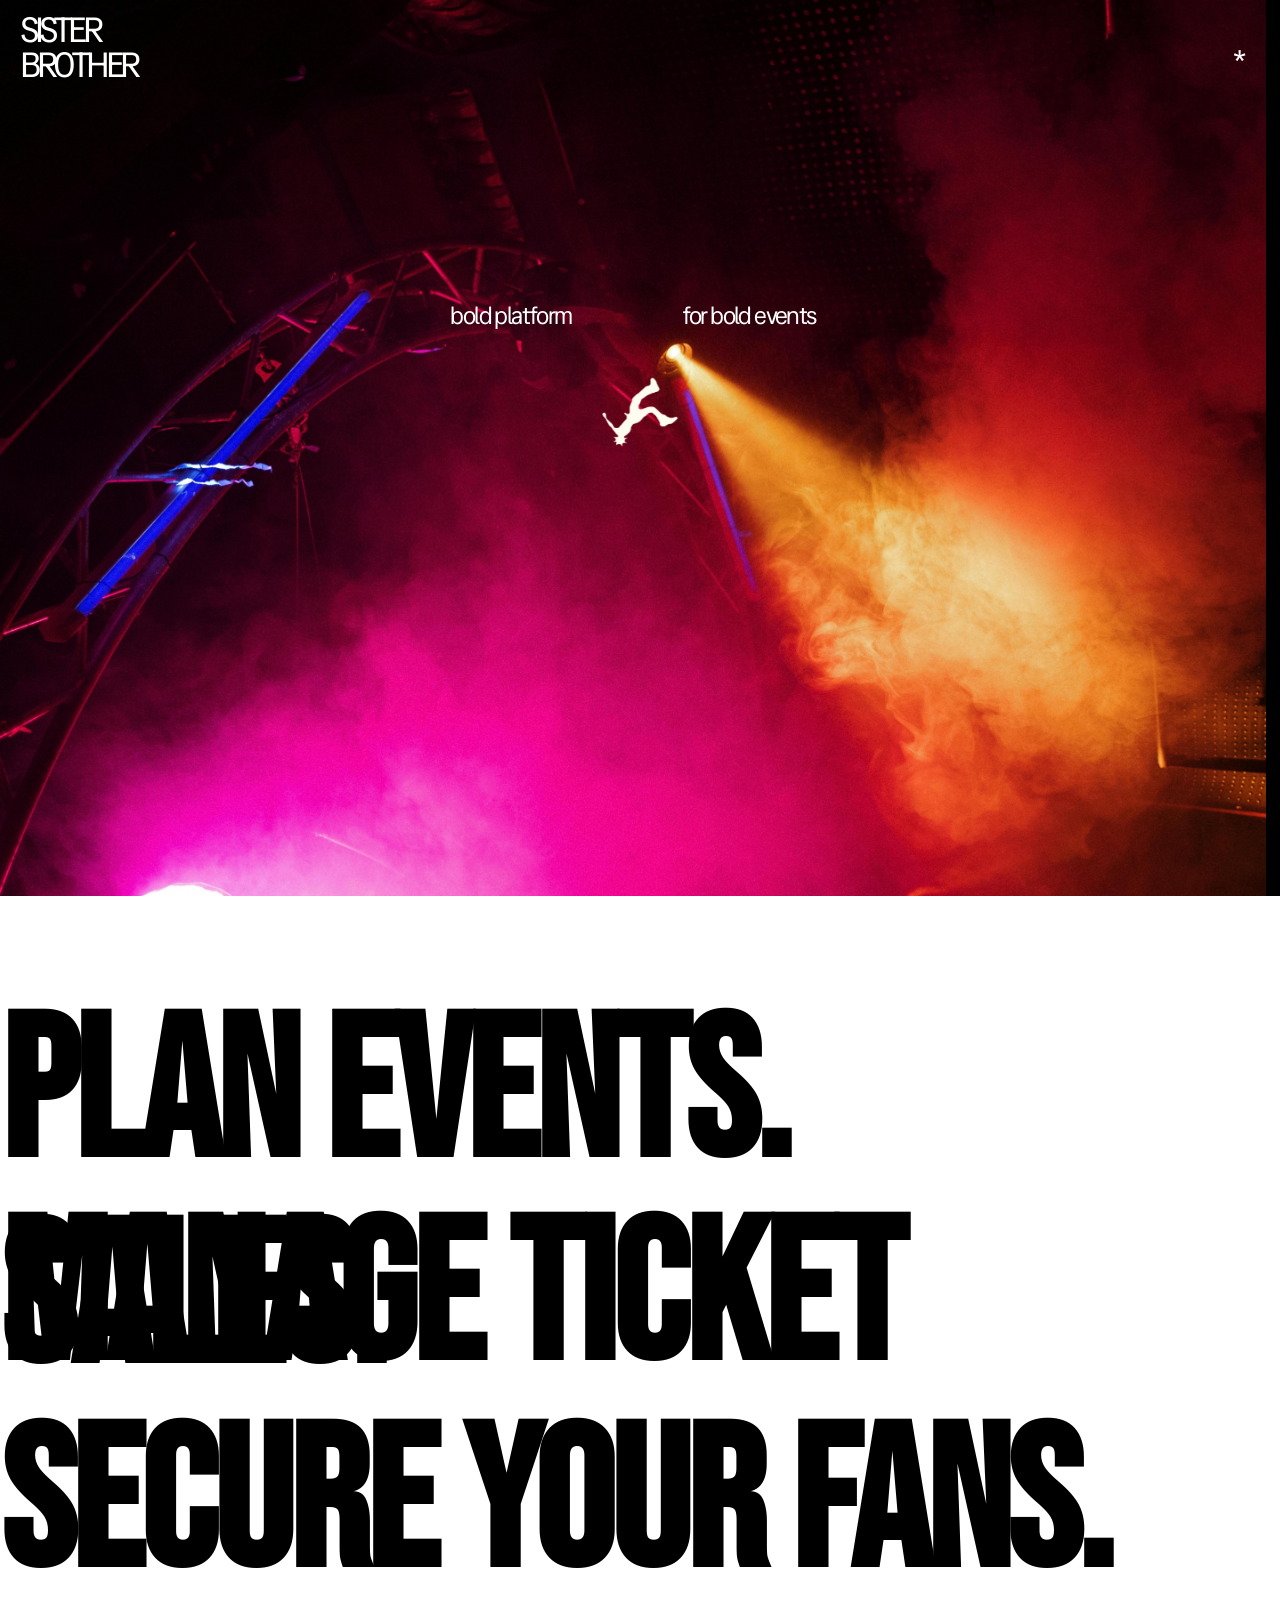
==== index.html @ 3795edfa "push" ====
<!DOCTYPE html>
<html lang="en">
<head>
    <meta charset="UTF-8">
    <meta name="viewport" content="width=device-width, initial-scale=1.0">
    <title>SisterBrother</title>
    <link rel="stylesheet" href="./styles.css">

<link rel="preconnect" href="https://fonts.googleapis.com">
<link rel="preconnect" href="https://fonts.gstatic.com" crossorigin>
<link href="https://fonts.googleapis.com/css2?family=Bebas+Neue&family=Roboto:ital,wght@0,100..900;1,100..900&family=Syncopate:wght@400;700&family=Vend+Sans:ital,wght@0,300..700;1,300..700&family=Vina+Sans&display=swap" rel="stylesheet">


</head>
<body>
     <section class="landing">
        <div class="landing-image">
        <div class="header-nav">
            <div class="nav-title-div">
                <p class="nav-title-item">SISTER</p>
                <p class="nav-title-item">BROTHER</p>
            </div>
            <div class="nav-menu">
                <p class="nav-menu-text">*</p>
            </div>
        </div>
        <div class="header-main">
            <p class="header-main-para header-main-para-static">bold platform</p>
            <img src="./img/dot-art-1767721425192-removebg-preview.png" alt="" class="header-main-pic">
            <p class="header-main-para header-main-para-static">for bold events</p>
        </div>
        </div>
     </section>

     <section class="section2">
        <p class="section2-item">PLAN EVENTS.</p>
        <p class="section2-item">MANAGE TICKET SALES.</p>
        <p class="section2-item">SECURE YOUR FANS.</p>
     </section>
</body>
</html>
---- styles.css ----
*{
    list-style: none;
    text-decoration: none;
}


body{
    margin: 0 auto;
    position: relative;
}

.landing{
    background-color: black;
}

.landing-image{
    background-image: url(./img/pexels-cottonbro-4722053.jpg);
    width: 98.89999969999vw;
    height: 70vw;
    background-position: center;
    background-size: cover;
}

.header-nav{
    max-width: 100vw;
    padding-top: 30px;
    margin-top: 0 auto;
    padding-left: 20px;
    padding-right: 20px;
    background-color: rgba(0, 255, 255, 0);
  display: flex;
  justify-content: space-between;
  align-items: center;
}

.nav-title-item{
 margin-top: 0px;
 font-size: 35px;
 color: white;
   font-family: Vend sans;
  font-style: normal;
  line-height: 0.1%;
  letter-spacing: -4.3px;
}

.nav-menu-text{
    color: white;
    font-family: Vend sans;
    font-size: 40px;
    margin: 0 auto;
}

.header-main-para{
    font-size: 23px;
    font-family: Vend Sans;
    color: #ffffff;
}

.header-main :nth-child(1){
    padding-right: 50px;
}

.header-main :nth-child(3){
    padding-left: 50px;
}

.header-main-pic{
    width: 100px;
     position: fixed;
    top: 40%;  /* Distance from top of viewport */
    left: 46%;
}

.header-main{
    display: flex;
    padding-top: 176px;
    align-items: center;
    gap: 10px;
    justify-content: center;
    letter-spacing: -1.6px;
}


.section2{
line-height: 20%;
}

.section2-item{
    font-family: Bebas Neue;
    font-weight: 700;
    font-size: 200px;
    letter-spacing: -4px;
}
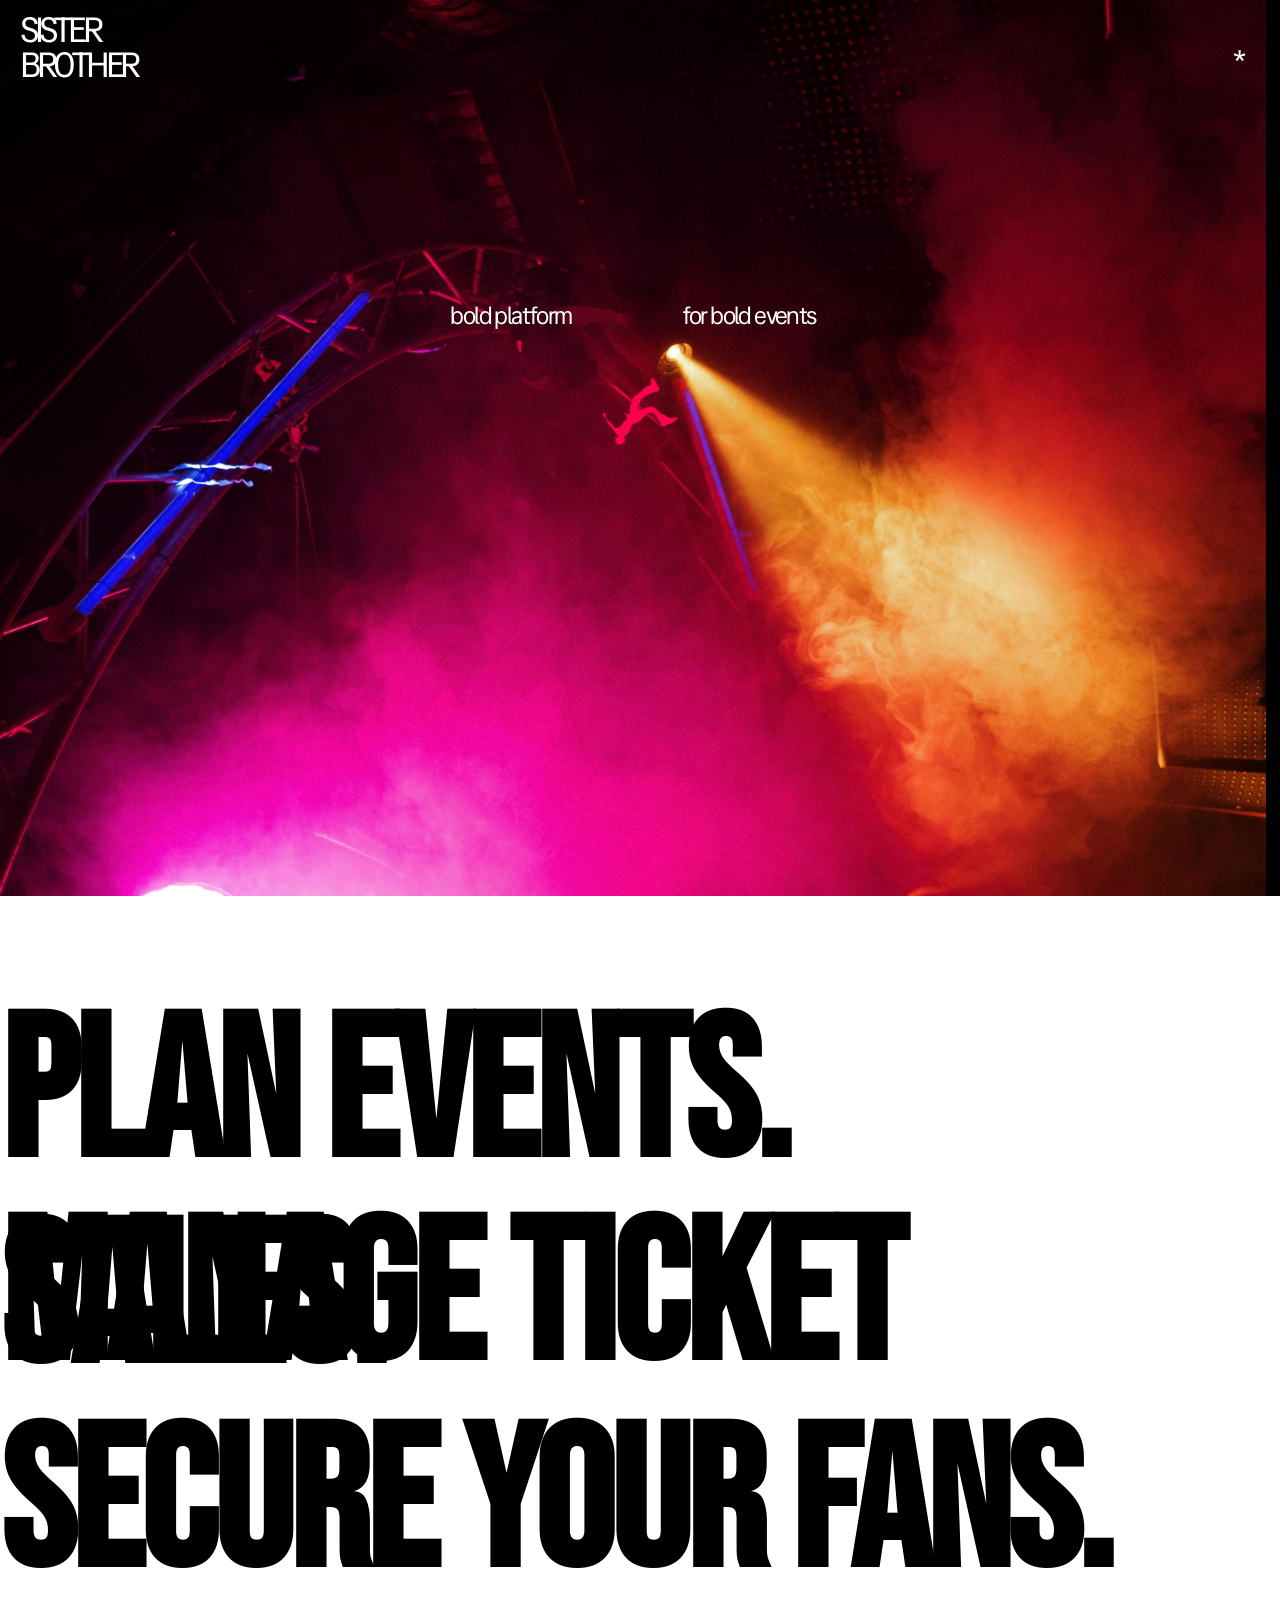
==== commit c6e199e0: "push" ====
--- a/index.html
+++ b/index.html
@@ -33,9 +33,12 @@
      </section>
 
      <section class="section2">
+        <img src="./img/dot-art-1767988315782-removebg-preview.png" alt="" class="section2-img">
         <p class="section2-item">PLAN EVENTS.</p>
         <p class="section2-item">MANAGE TICKET SALES.</p>
         <p class="section2-item">SECURE YOUR FANS.</p>
      </section>
+
+     <script src="main.js"></script>
 </body>
 </html>
--- a/styles.css
+++ b/styles.css
@@ -91,3 +91,10 @@
     font-size: 200px;
     letter-spacing: -4px;
 }
+
+.section2-img{
+    width: 100px;
+     position: fixed;
+    top: 40%;  /* Distance from top of viewport */
+    left: 46%;
+}
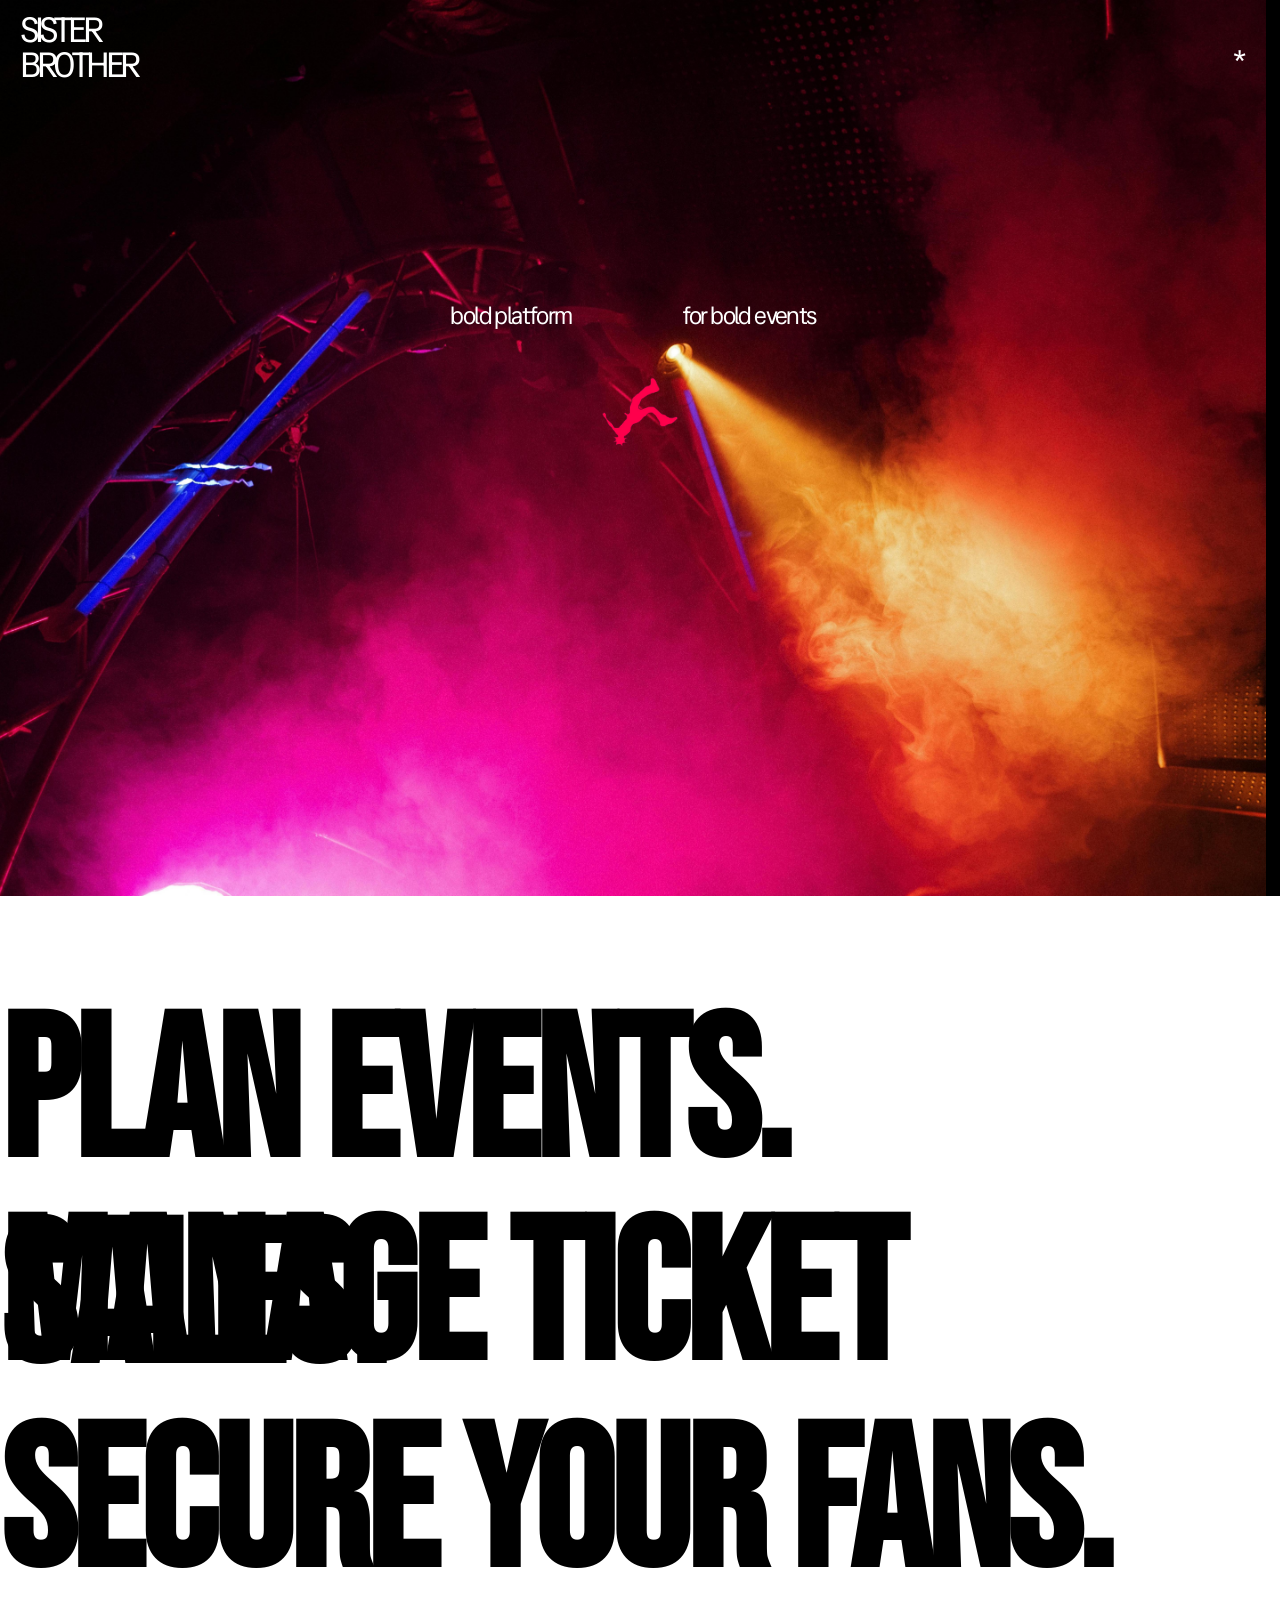
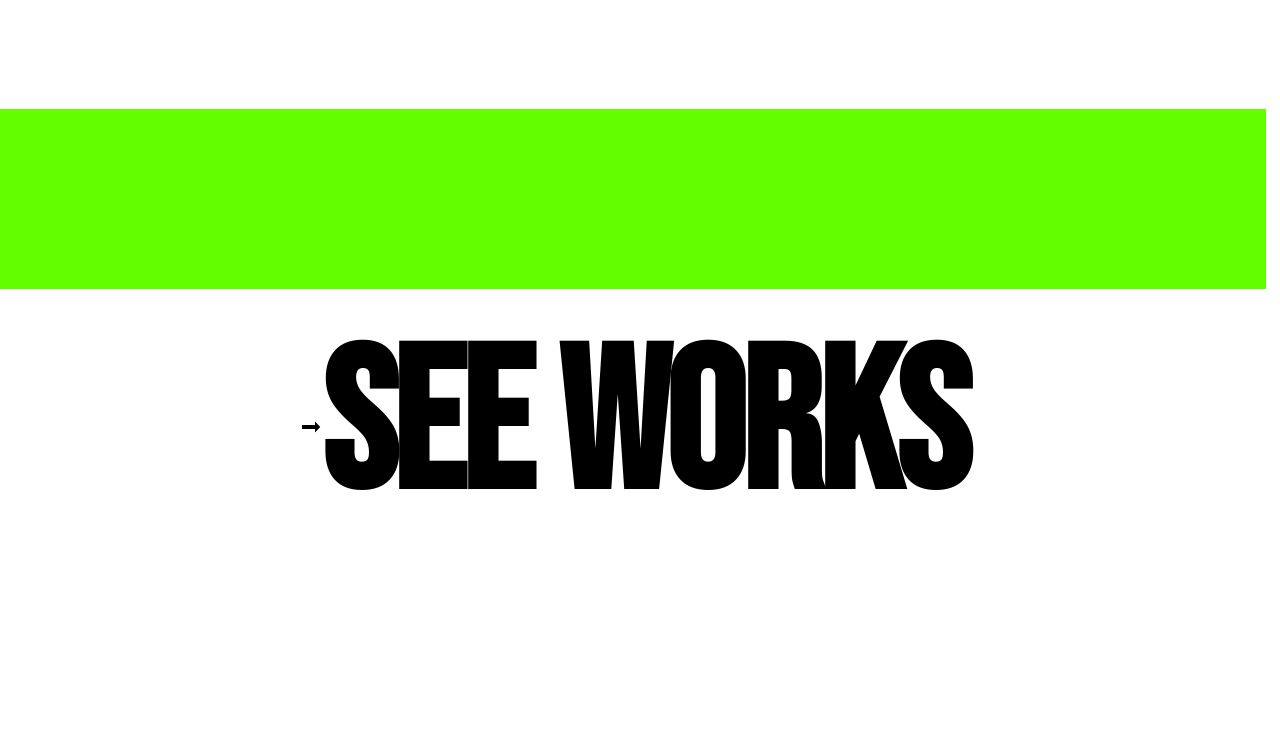
==== commit dc1eb2ba: "push" ====
--- a/index.html
+++ b/index.html
@@ -39,6 +39,17 @@
         <p class="section2-item">SECURE YOUR FANS.</p>
      </section>
 
+
+     <section class="footer">
+        <div class="footer-wrapper">
+            <div class="footer-arrow-wrapper">
+                <img src="./arrow.svg" alt="" class="footer-arrow">
+            </div>
+            <div class="footer-text-wrapper">
+                <p class="footer-text">SEE WORKS</p>
+            </div>
+        </div>
+     </section>
      <script src="main.js"></script>
 </body>
 </html>
--- a/styles.css
+++ b/styles.css
@@ -97,4 +97,23 @@
      position: fixed;
     top: 40%;  /* Distance from top of viewport */
     left: 46%;
+}
+
+.footer{
+    width: 98.9vw;
+    background-color: #61ff00;
+    height: 20vh;
+}
+
+.footer-wrapper{
+    display: flex;
+    justify-content: center;
+    align-items: center;
+}
+
+.footer-text{
+    font-family: Bebas Neue;
+    font-weight: 700;
+    font-size: 200px;
+    letter-spacing: -4px;
 }
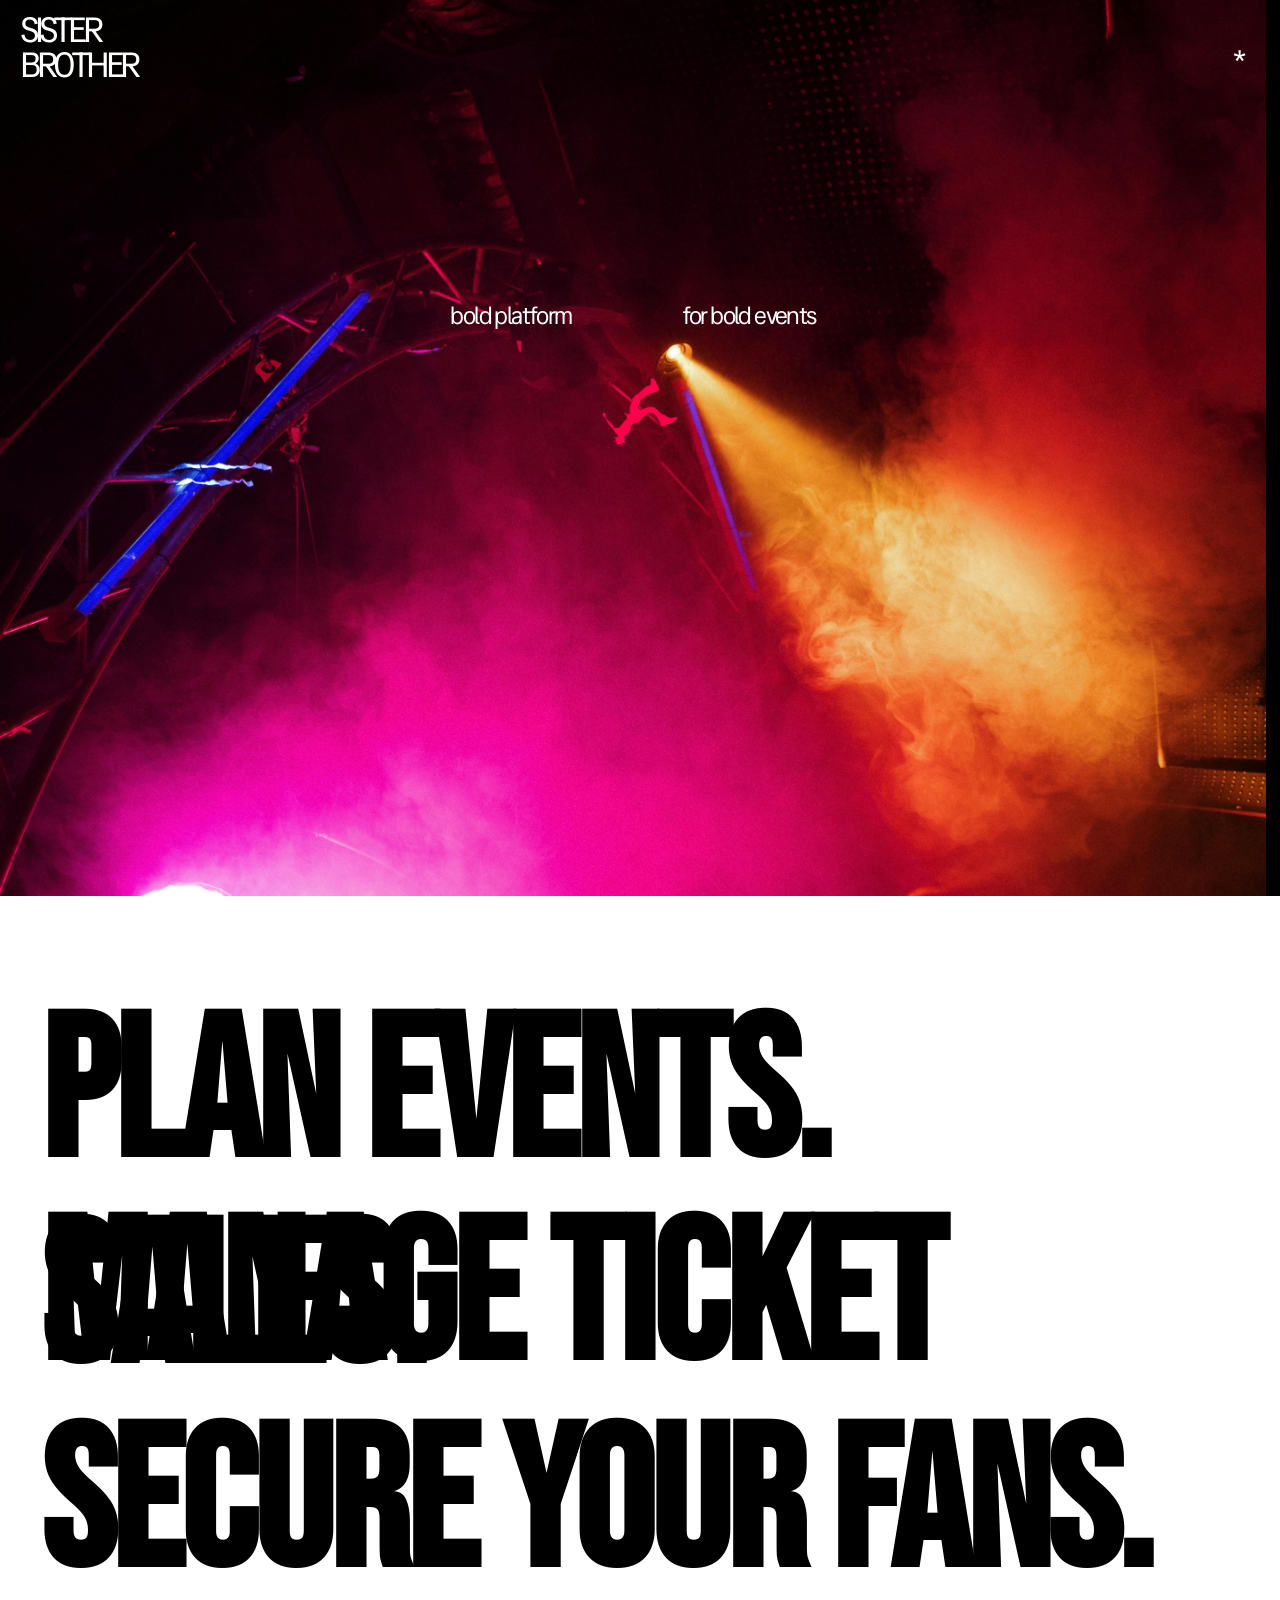
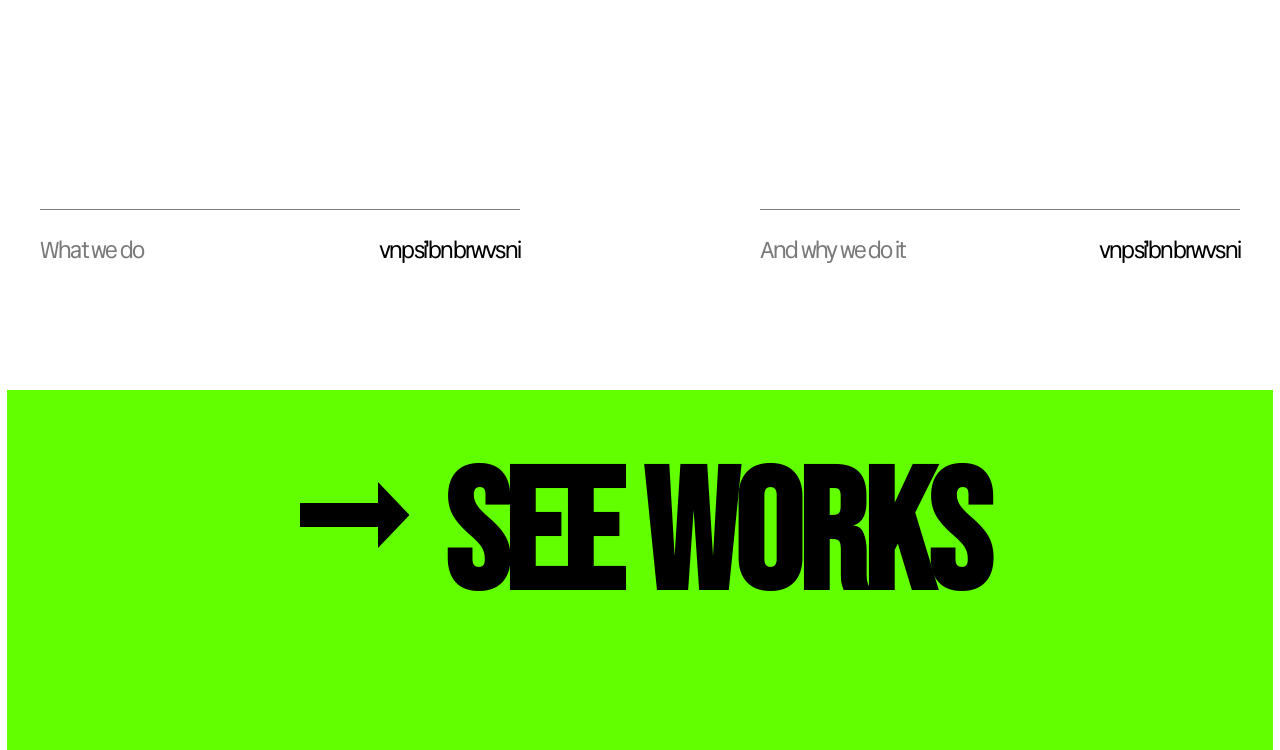
==== commit c6e5d659: "push" ====
--- a/index.html
+++ b/index.html
@@ -40,6 +40,22 @@
      </section>
 
 
+     <section class="faq">
+        <div class="faq-wrapper">
+            <div class="faq-wrapper-2">
+                <p class="faq-heading">What we do</p>
+                <p class="faq-text">vnpsi'bnbrwvsni</p>
+            </div>
+
+             <div class="faq-wrapper-2">
+                <p class="faq-heading">And why we do it</p>
+                <p class="faq-text">vnpsi'bnbrwvsni</p>
+            </div>
+        </div>
+
+     </section>
+
+
      <section class="footer">
         <div class="footer-wrapper">
             <div class="footer-arrow-wrapper">
--- a/styles.css
+++ b/styles.css
@@ -83,6 +83,7 @@
 
 .section2{
 line-height: 20%;
+margin-left: 40px;
 }
 
 .section2-item{
@@ -102,18 +103,68 @@
 .footer{
     width: 98.9vw;
     background-color: #61ff00;
-    height: 20vh;
+    height: 40vh;
+    margin: 0 auto;
 }
 
 .footer-wrapper{
     display: flex;
     justify-content: center;
     align-items: center;
+    gap: 30px;
+}
+
+.footer-arrow{
+ width: 120px;
 }
 
 .footer-text{
     font-family: Bebas Neue;
     font-weight: 700;
-    font-size: 200px;
+    font-size: 170px;
     letter-spacing: -4px;
+    margin: 0 auto;
+    padding-top: 47px;
+}
+
+
+.footer-arrow-wrapper{
+    display: flex;
+    align-items: center;
+}
+
+.faq{
+    display: flex;
+    justify-content: center;
+}
+
+.faq-wrapper{
+    display: flex;
+    width: 99%;
+    justify-content: space-between;
+    margin-top: 100px;
+    margin-bottom: 100px;
+    margin-left: 40px;
+    margin-right: 40px;
+}
+
+.faq-wrapper-2{
+    display: flex;
+ flex-direction: row;
+ border-top: 1px solid grey;
+ width: 40%;
+ justify-content: space-between;
+}
+
+.faq-heading{
+     font-size: 23px;
+    font-family: Vend Sans;
+    letter-spacing: -1.8px;
+    color: rgba(0, 0, 0, 0.52);
+}
+
+.faq-text{
+     font-size: 23px;
+    font-family: Vend Sans;
+    letter-spacing: -1.8px;
 }
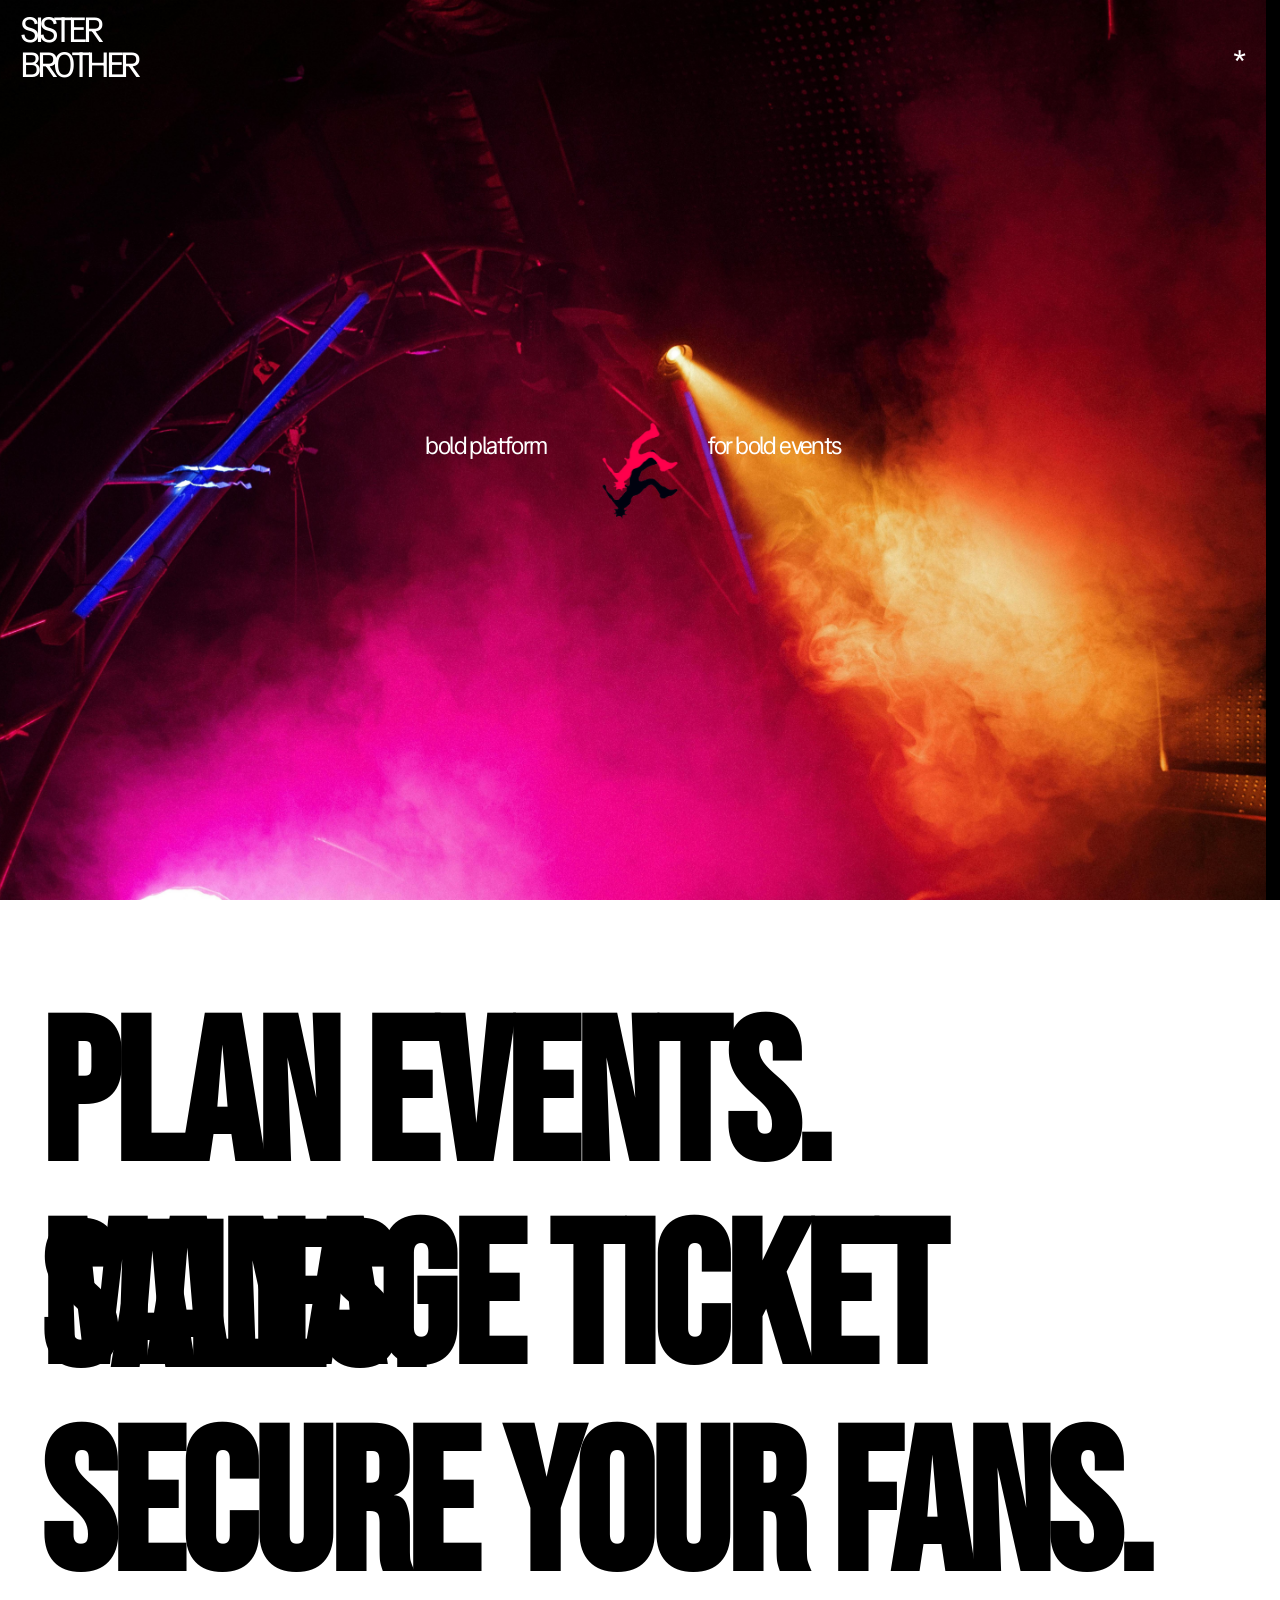
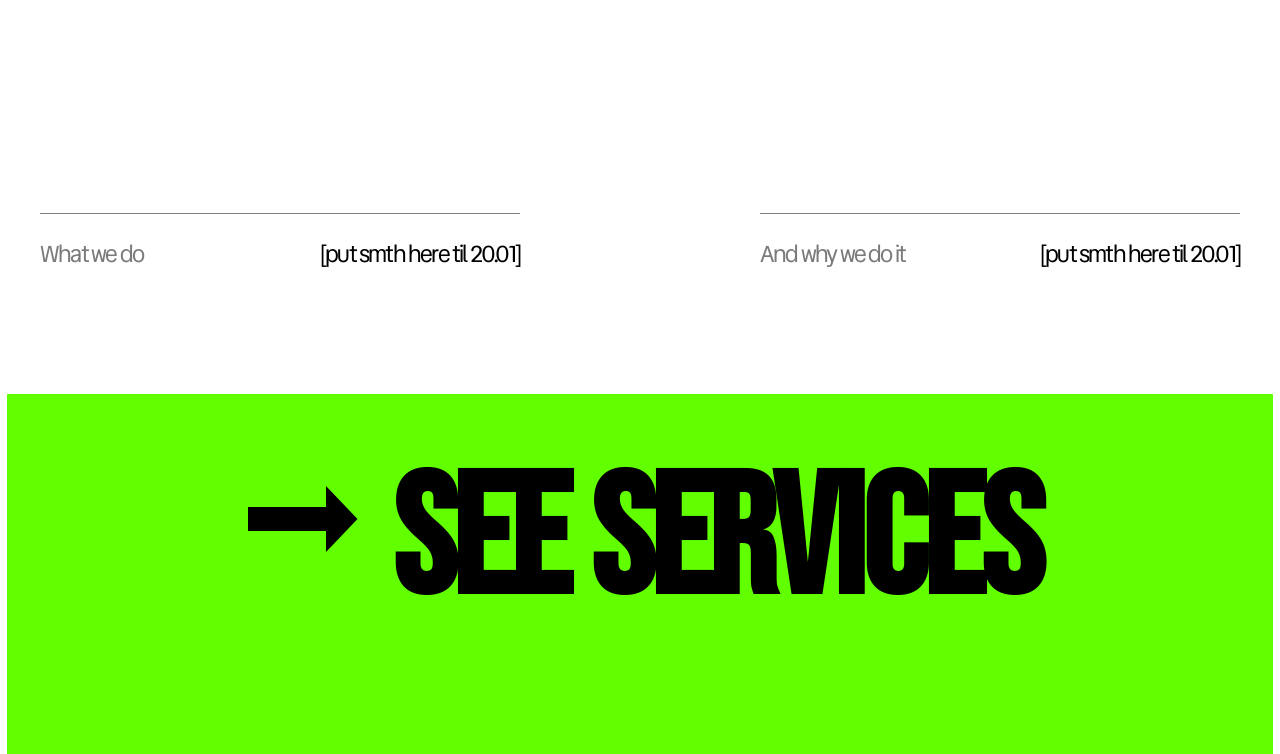
==== commit 178a45d1: "push" ====
--- a/index.html
+++ b/index.html
@@ -44,12 +44,12 @@
         <div class="faq-wrapper">
             <div class="faq-wrapper-2">
                 <p class="faq-heading">What we do</p>
-                <p class="faq-text">vnpsi'bnbrwvsni</p>
+                <p class="faq-text">[put smth here til 20.01]</p>
             </div>
 
              <div class="faq-wrapper-2">
                 <p class="faq-heading">And why we do it</p>
-                <p class="faq-text">vnpsi'bnbrwvsni</p>
+                <p class="faq-text">[put smth here til 20.01]</p>
             </div>
         </div>
 
@@ -62,7 +62,7 @@
                 <img src="./arrow.svg" alt="" class="footer-arrow">
             </div>
             <div class="footer-text-wrapper">
-                <p class="footer-text">SEE WORKS</p>
+                <p class="footer-text">SEE SERVICES</p>
             </div>
         </div>
      </section>
--- a/styles.css
+++ b/styles.css
@@ -16,13 +16,14 @@
 .landing-image{
     background-image: url(./img/pexels-cottonbro-4722053.jpg);
     width: 98.89999969999vw;
-    height: 70vw;
+    height: 100vh;
     background-position: center;
     background-size: cover;
 }
 
 .header-nav{
     max-width: 100vw;
+    max-height: 100vh;
     padding-top: 30px;
     margin-top: 0 auto;
     padding-left: 20px;
@@ -50,6 +51,11 @@
     margin: 0 auto;
 }
 
+.header-main {
+display: flex;
+    align-items: center;
+}  
+
 .header-main-para{
     font-size: 23px;
     font-family: Vend Sans;
@@ -67,15 +73,15 @@
 .header-main-pic{
     width: 100px;
      position: fixed;
-    top: 40%;  /* Distance from top of viewport */
+    top: 48%;  /* Distance from top of viewport */
     left: 46%;
 }
 
 .header-main{
     display: flex;
-    padding-top: 176px;
+    padding-top: 34vh;
     align-items: center;
-    gap: 10px;
+    gap: 60px;
     justify-content: center;
     letter-spacing: -1.6px;
 }
@@ -96,7 +102,7 @@
 .section2-img{
     width: 100px;
      position: fixed;
-    top: 40%;  /* Distance from top of viewport */
+    top: 45%;  /* Distance from top of viewport */
     left: 46%;
 }
 
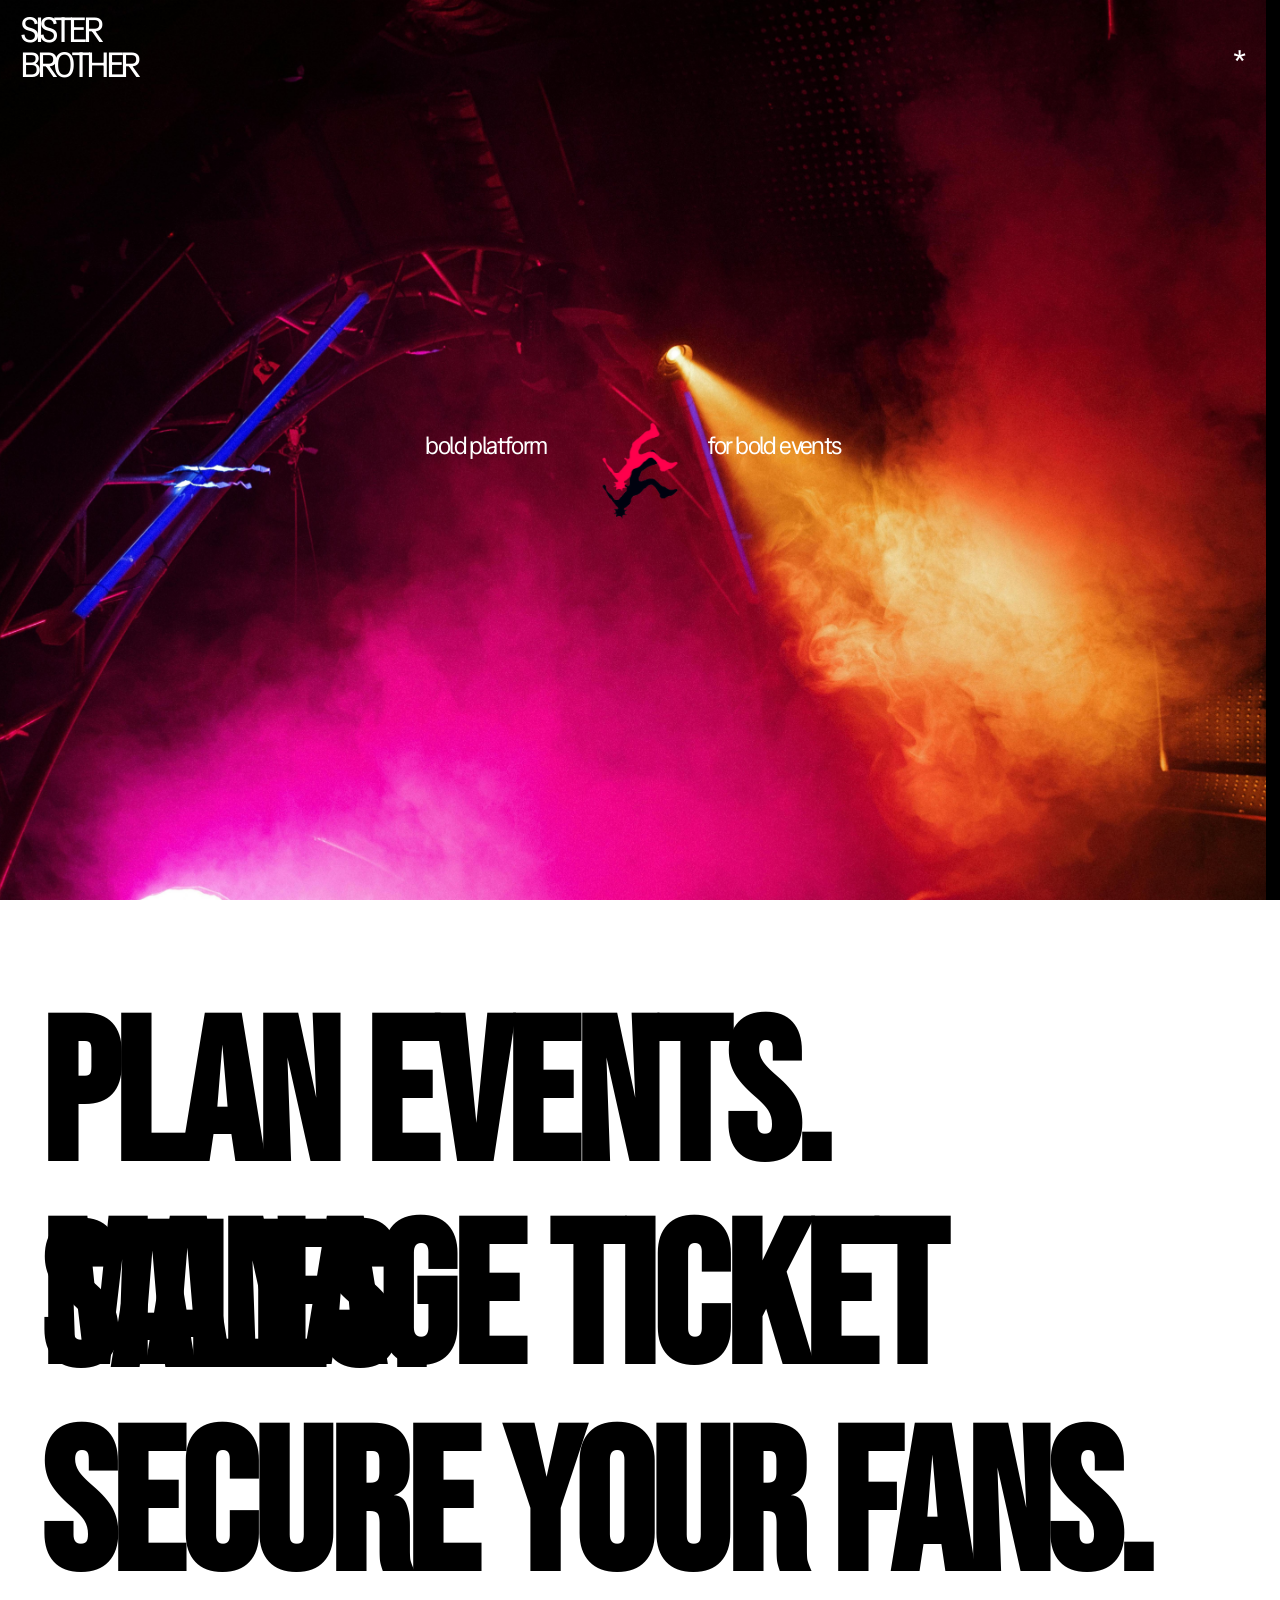
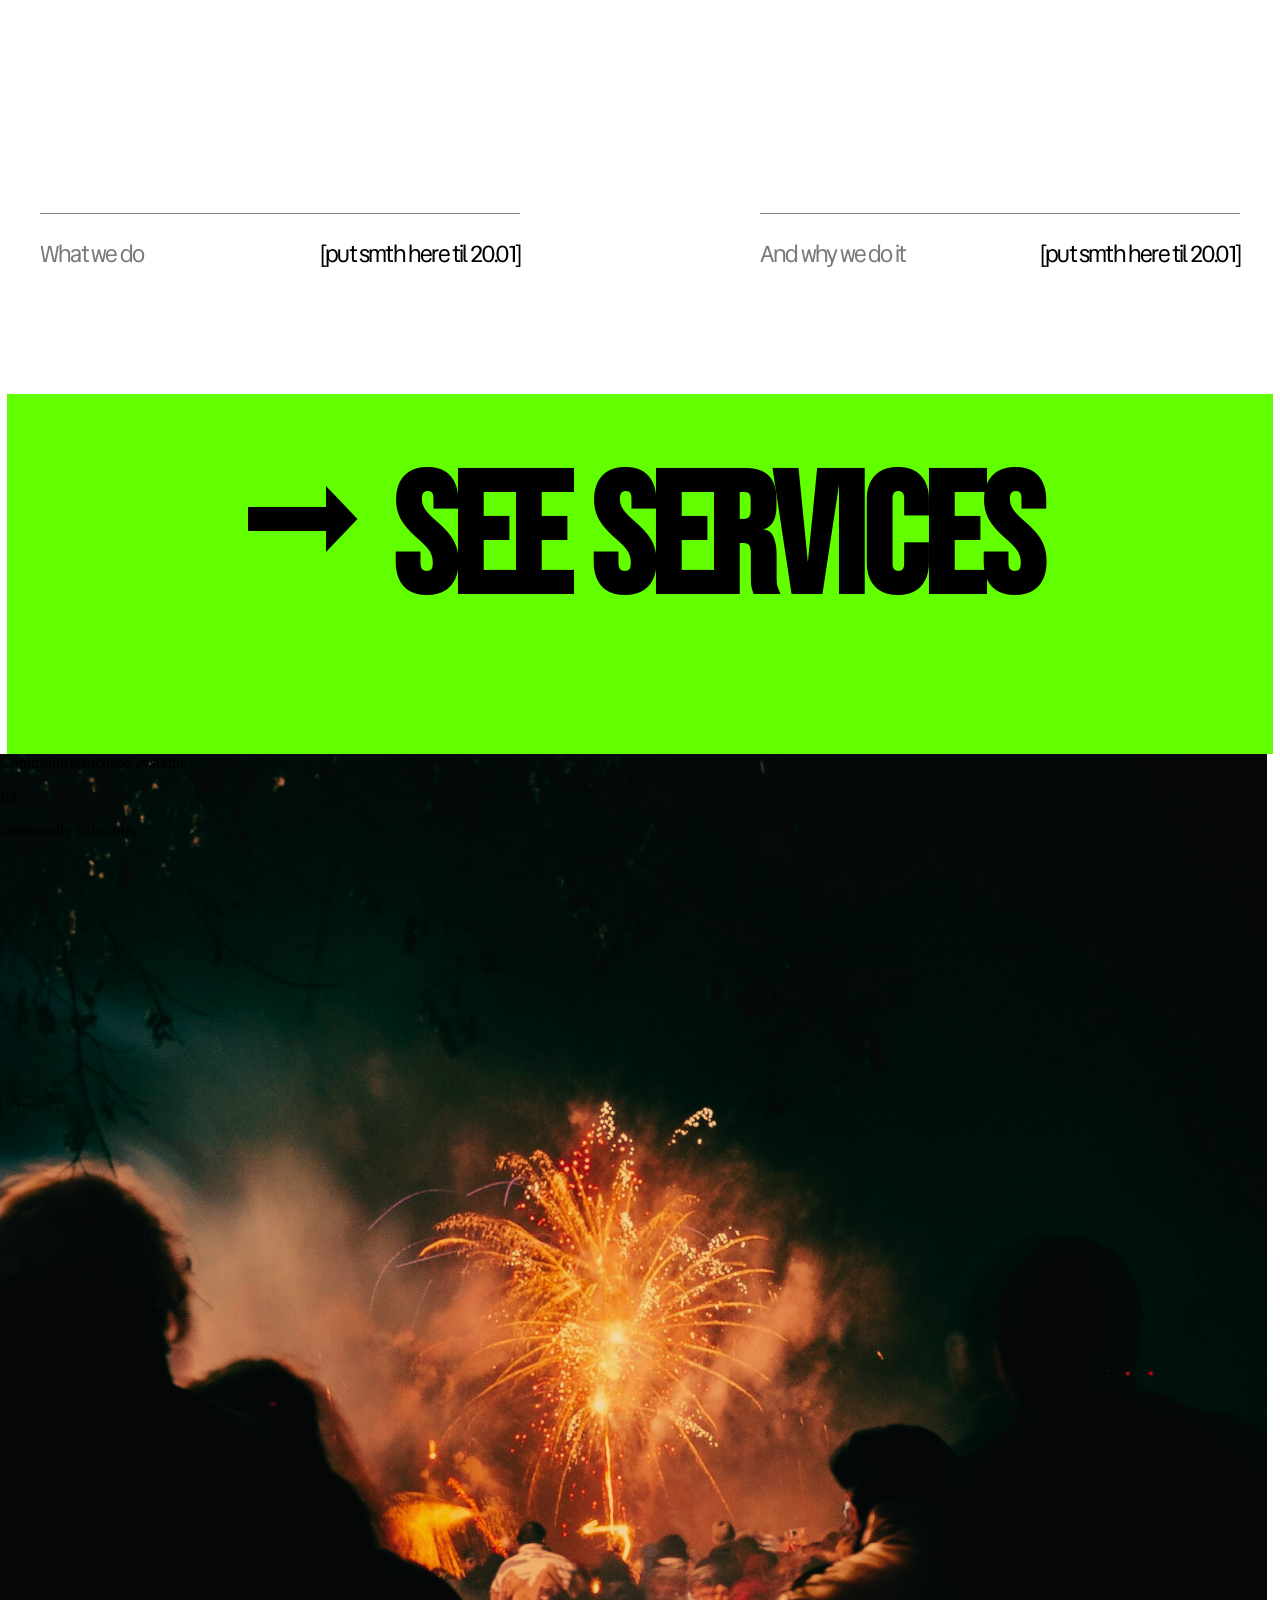
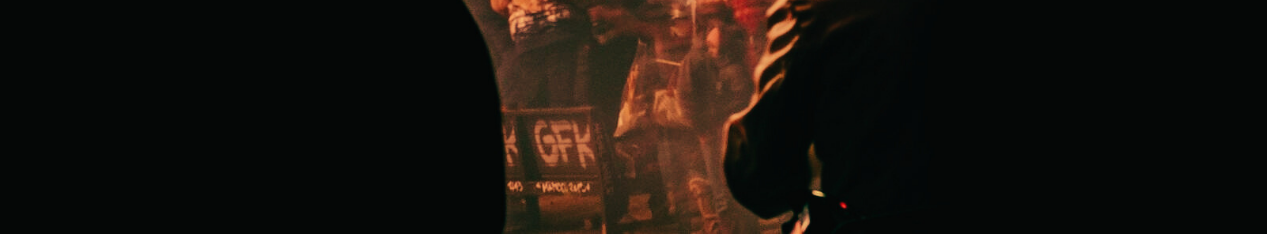
==== commit 6ec61550: "push" ====
--- a/index.html
+++ b/index.html
@@ -13,6 +13,7 @@
 
 </head>
 <body>
+    <div class="position-wrapper">
      <section class="landing">
         <div class="landing-image">
         <div class="header-nav">
@@ -54,6 +55,7 @@
         </div>
 
      </section>
+     </div>
 
 
      <section class="footer">
@@ -62,9 +64,25 @@
                 <img src="./arrow.svg" alt="" class="footer-arrow">
             </div>
             <div class="footer-text-wrapper">
-                <p class="footer-text">SEE SERVICES</p>
+                <p class="footer-text"><a href="./services.html" class="footer-text"></a>SEE SERVICES</p>
             </div>
         </div>
+     </section>
+
+
+
+     <section class="brag">
+
+     </section>
+
+     <section class="aboutus">
+    <div class="aboutus-wrapper">
+        <div class="aboutus-wrapper-2">
+            <p class="aboutus-text">Community-focused systems</p>
+            <p class="aboutus-text">for</p>
+            <p class="aboutus-text">community solutions</p>
+        </div>
+    </div>
      </section>
      <script src="main.js"></script>
 </body>
--- a/styles.css
+++ b/styles.css
@@ -8,6 +8,10 @@
     margin: 0 auto;
     position: relative;
 }
+
+
+
+
 
 .landing{
     background-color: black;
@@ -70,6 +74,13 @@
     padding-left: 50px;
 }
 
+
+
+
+
+
+
+
 .header-main-pic{
     width: 100px;
      position: fixed;
@@ -77,6 +88,24 @@
     left: 46%;
 }
 
+.section2-img{
+    width: 100px;
+     position: fixed;
+    top: 45%;  /* Distance from top of viewport */
+    left: 46%;
+}
+
+
+
+
+
+
+
+
+
+
+
+
 .header-main{
     display: flex;
     padding-top: 34vh;
@@ -97,13 +126,6 @@
     font-weight: 700;
     font-size: 200px;
     letter-spacing: -4px;
-}
-
-.section2-img{
-    width: 100px;
-     position: fixed;
-    top: 45%;  /* Distance from top of viewport */
-    left: 46%;
 }
 
 .footer{
@@ -173,4 +195,23 @@
      font-size: 23px;
     font-family: Vend Sans;
     letter-spacing: -1.8px;
+}
+
+
+.aboutus{
+    margin-top: 0 auto;
+    overflow: hidden;
+}
+
+.aboutus-wrapper{
+    background-image: url(./img/vhde.png);
+    width: 99vw;
+    height: 120vh;
+    background-position: center;
+    background-size: cover;
+}
+
+
+.aboutus-text{
+    margin-top: 0;
 }
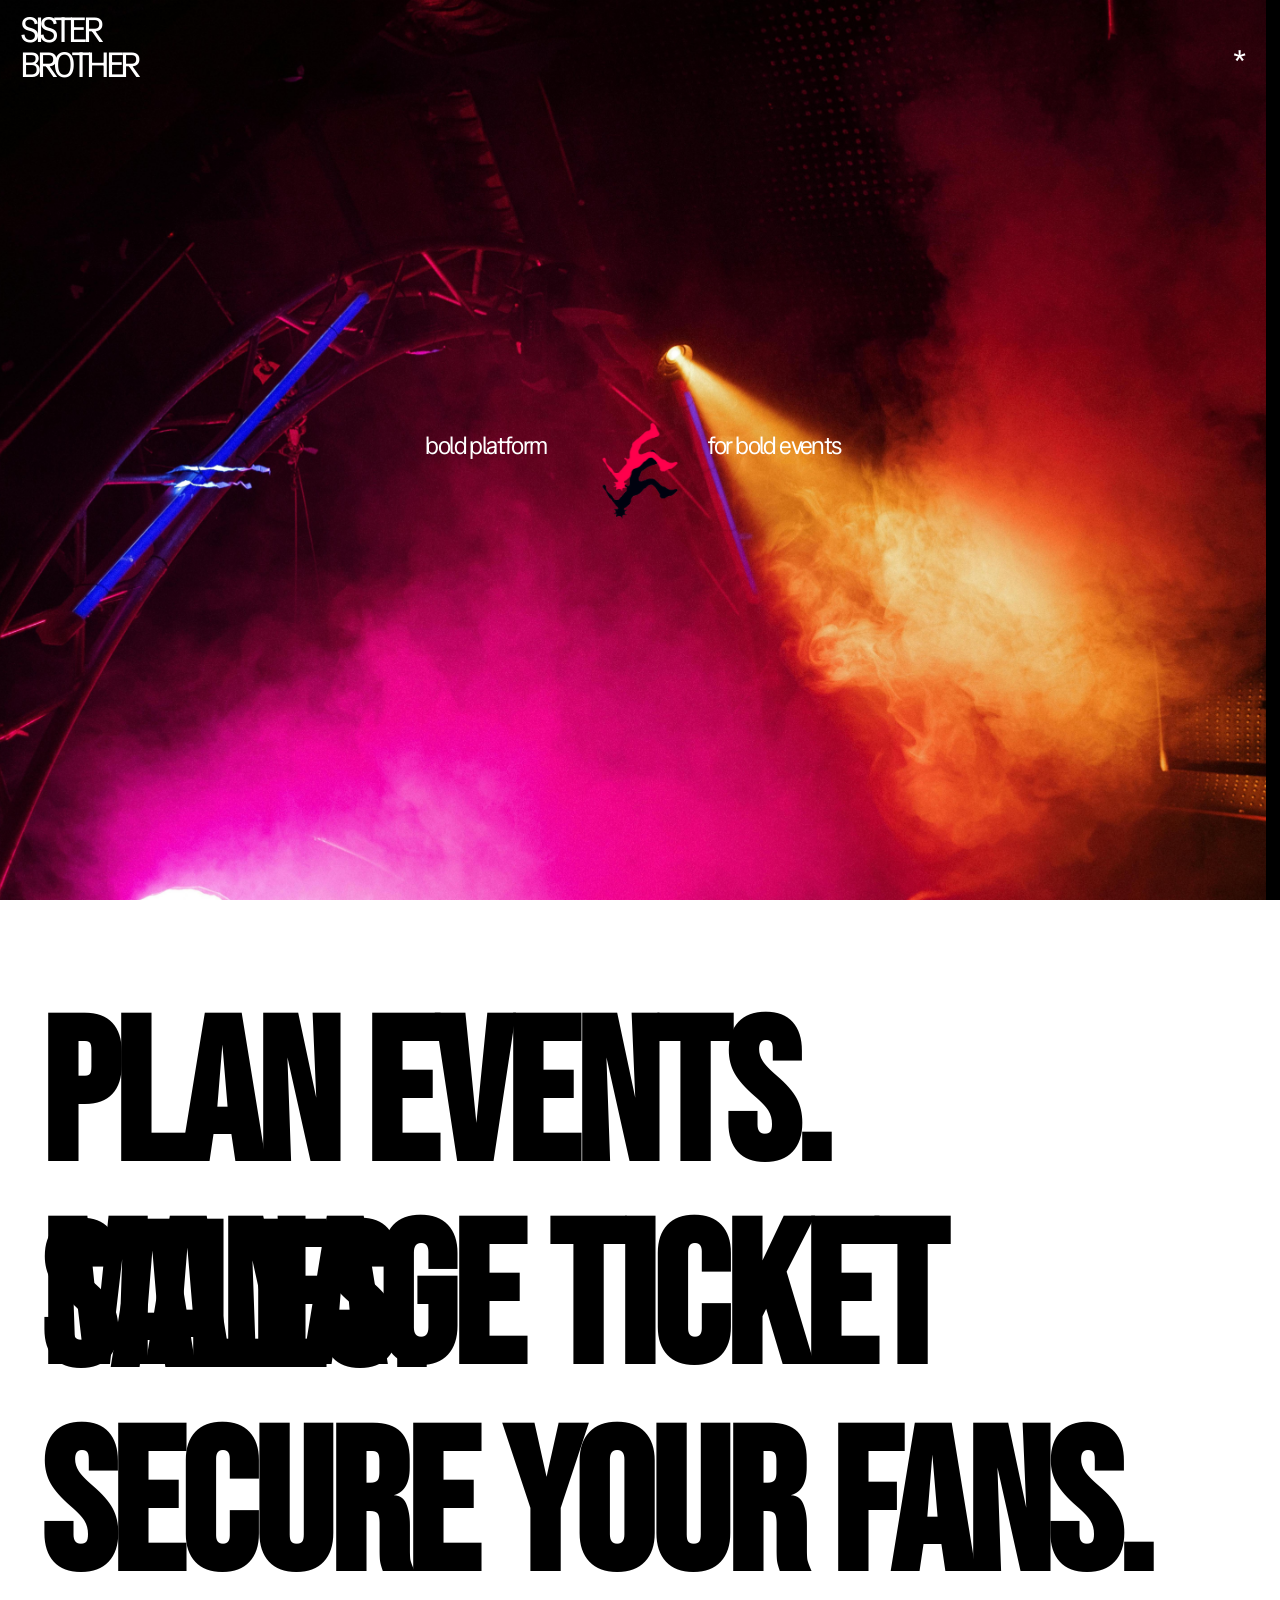
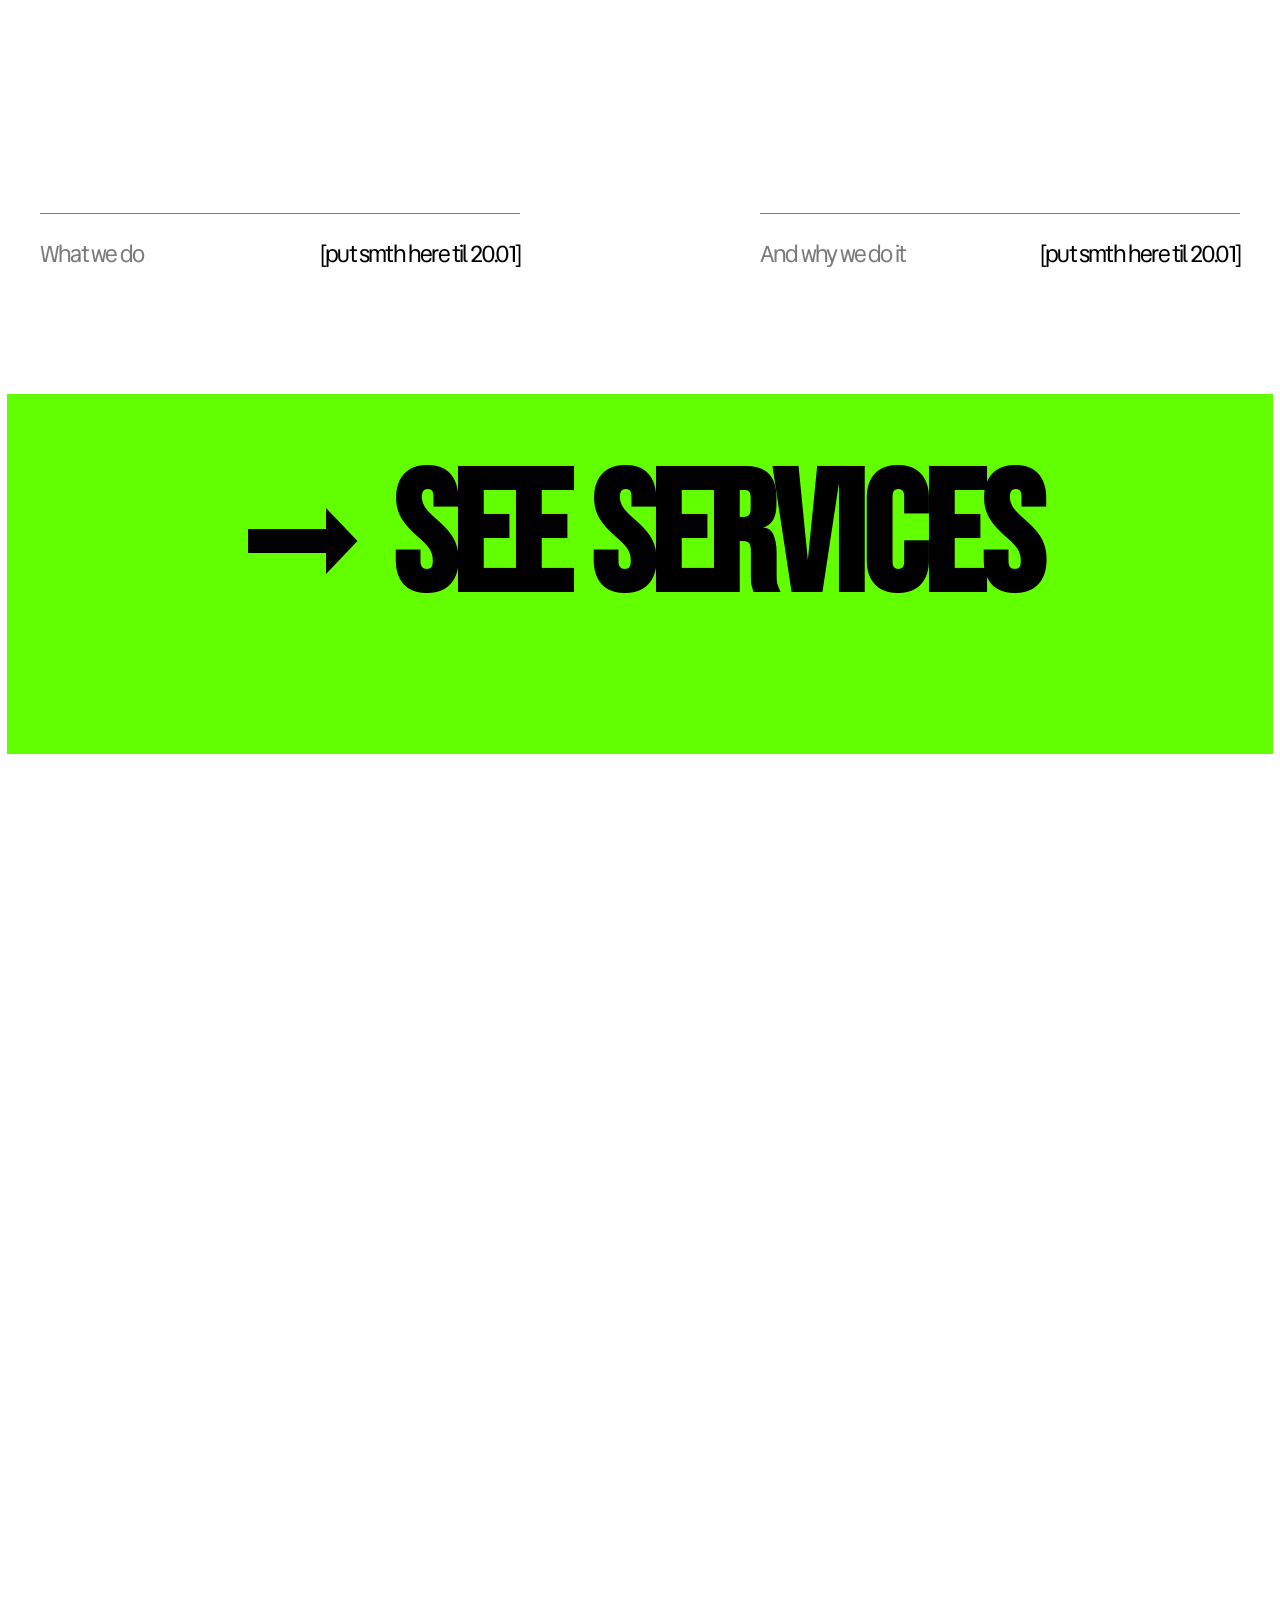
==== commit 3e83e433: "push" ====
--- a/index.html
+++ b/index.html
@@ -10,6 +10,9 @@
 <link rel="preconnect" href="https://fonts.gstatic.com" crossorigin>
 <link href="https://fonts.googleapis.com/css2?family=Bebas+Neue&family=Roboto:ital,wght@0,100..900;1,100..900&family=Syncopate:wght@400;700&family=Vend+Sans:ital,wght@0,300..700;1,300..700&family=Vina+Sans&display=swap" rel="stylesheet">
 
+<link rel="preconnect" href="https://fonts.googleapis.com">
+<link rel="preconnect" href="https://fonts.gstatic.com" crossorigin>
+<link href="https://fonts.googleapis.com/css2?family=Instrument+Serif:ital@0;1&display=swap" rel="stylesheet">
 
 </head>
 <body>
@@ -64,25 +67,19 @@
                 <img src="./arrow.svg" alt="" class="footer-arrow">
             </div>
             <div class="footer-text-wrapper">
-                <p class="footer-text"><a href="./services.html" class="footer-text"></a>SEE SERVICES</p>
+                <a href="./services.html" class="footer-text">SEE SERVICES</a>
             </div>
         </div>
      </section>
 
-
-
-     <section class="brag">
+    <section class="brag">
 
      </section>
 
-     <section class="aboutus">
-    <div class="aboutus-wrapper">
-        <div class="aboutus-wrapper-2">
-            <p class="aboutus-text">Community-focused systems</p>
-            <p class="aboutus-text">for</p>
-            <p class="aboutus-text">community solutions</p>
-        </div>
-    </div>
+
+
+
+
      </section>
      <script src="main.js"></script>
 </body>
--- a/styles.css
+++ b/styles.css
@@ -44,7 +44,7 @@
  color: white;
    font-family: Vend sans;
   font-style: normal;
-  line-height: 0.1%;
+  line-height: 0.001%;
   letter-spacing: -4.3px;
 }
 
@@ -140,6 +140,7 @@
     justify-content: center;
     align-items: center;
     gap: 30px;
+    padding-top: 45px;
 }
 
 .footer-arrow{
@@ -153,6 +154,7 @@
     letter-spacing: -4px;
     margin: 0 auto;
     padding-top: 47px;
+    color: black;
 }
 
 
@@ -204,14 +206,40 @@
 }
 
 .aboutus-wrapper{
-    background-image: url(./img/vhde.png);
+    background-image: url(./img/pexels-danielnouri-8448561.jpg);
     width: 99vw;
     height: 120vh;
     background-position: center;
     background-size: cover;
 }
-
+.aboutus-header{
+    
+}
+
+.aboutus-header-text{
+    margin-top: 0;
+    font-family: Instrument Serif;
+    color: #ffffff;
+    font-size: 15px;
+}
 
 .aboutus-text{
     margin-top: 0;
+    font-family: Instrument Serif;
+    color: #ffffff;
+    font-size:50px;
+    line-height: 20%;
+}
+
+.aboutus-wrapper-2{
+ text-align: center;
+     padding-top: 30vh;
+}
+.brag{
+    width: 100wv;
+    height: 100vh;
+}
+
+.nav-title-item2{
+color: rgb(255, 255, 255);
 }
